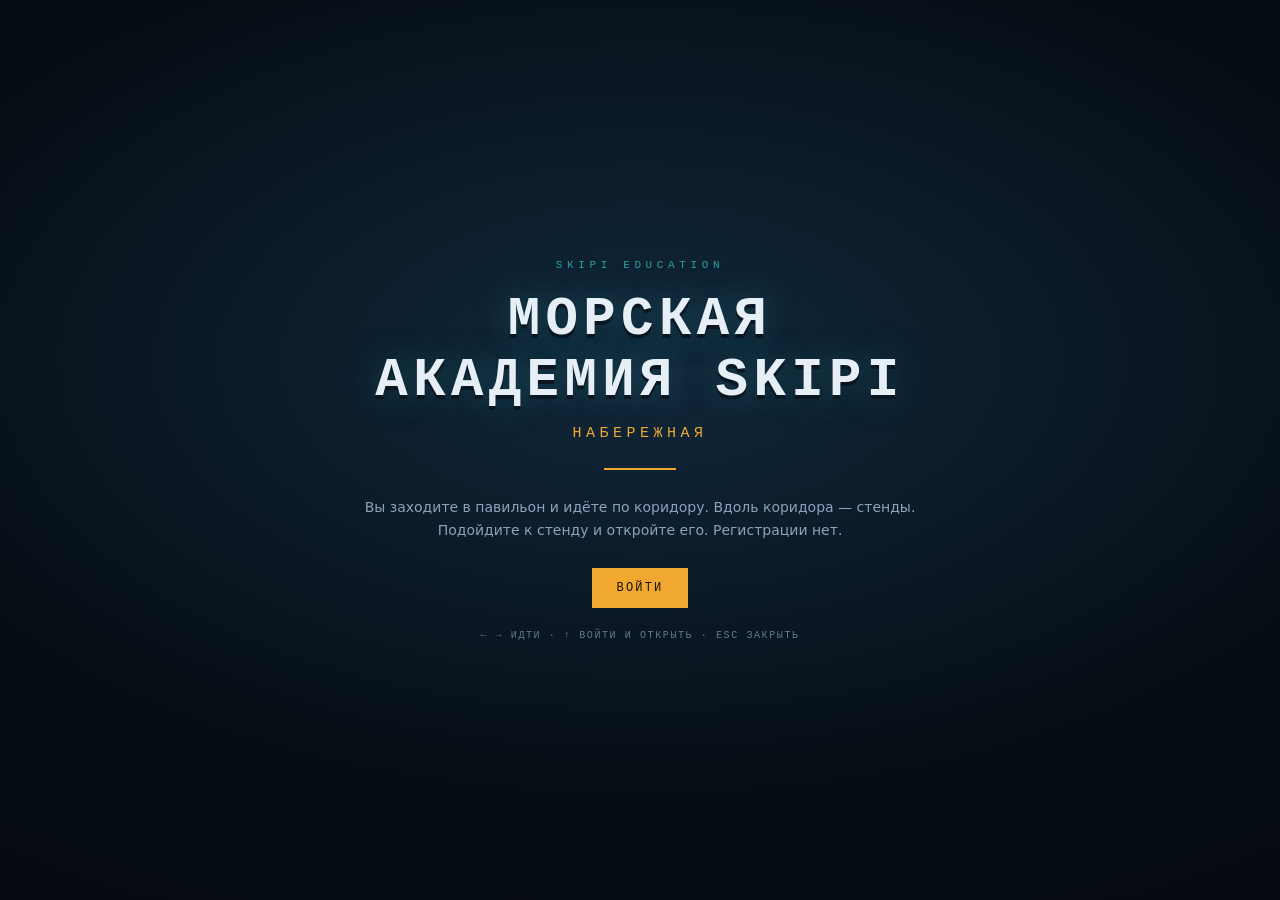
==== pavilion/index.html @ b399c6f3 "надпись на щите любой длины; человечек остаётся у стенда после карточки Зеркало site/ из skipi-educa" ====
<!doctype html>
<html lang="ru">
<head>
<meta charset="utf-8">
<meta name="viewport" content="width=device-width, initial-scale=1, viewport-fit=cover">
<title>Skipi Education — павильон «Коммуникация»</title>
<meta name="robots" content="noindex, nofollow, noarchive">
<meta name="referrer" content="no-referrer">
<link rel="icon" href="data:image/svg+xml,<svg xmlns='http://www.w3.org/2000/svg' viewBox='0 0 16 16'><rect width='16' height='16' fill='%230c1a26'/><rect x='3' y='3' width='10' height='2' fill='%23f0a830'/><rect x='3' y='7' width='7' height='2' fill='%23e6eef6'/><rect x='3' y='11' width='10' height='2' fill='%232aa0a0'/></svg>">
<style>
  :root{
    --ink:#07101a; --panel:#0e1d2b; --panel-2:#13293c; --line:#20425c; --line-2:#1b3448;
    --amber:#f0a830; --teal:#2aa0a0; --paper:#e6eef6; --muted:#8aa4bb;
    --mono: ui-monospace, "SF Mono", "JetBrains Mono", Menlo, Consolas, "Liberation Mono", monospace;
    --sans: system-ui, -apple-system, "Segoe UI", Roboto, "Helvetica Neue", Arial, sans-serif;
  }
  *{box-sizing:border-box}
  [hidden]{display:none !important}
  html,body{height:100%}
  body{
    margin:0; background:var(--ink); color:var(--paper); font-family:var(--sans);
    display:flex; align-items:center; justify-content:center; overflow:hidden;
    -webkit-tap-highlight-color:transparent;
  }
  body::before{
    content:""; position:fixed; inset:0; pointer-events:none; z-index:60;
    background:radial-gradient(130% 100% at 50% 45%, rgba(0,0,0,0) 48%, rgba(0,0,0,.55) 100%);
  }
  #stage{position:relative; line-height:0}
  #screen{display:block; image-rendering:pixelated; image-rendering:crisp-edges;
    background:#060d14; box-shadow:0 0 0 1px #16293a, 0 30px 80px rgba(0,0,0,.65)}
  #overlay{position:absolute; inset:0; line-height:normal; pointer-events:none;
    font-family:var(--mono); user-select:none}

  /* ── приборы ───────────────────────────────────────── */
  .hud-top{position:absolute; left:0; right:0; top:0; display:flex; justify-content:space-between;
    align-items:flex-start; padding:14px 16px; gap:12px}
  .hud-right{display:flex; align-items:flex-start; gap:8px}
  .hud-left{display:flex; align-items:flex-start; gap:8px}
  .plate.guest{border-top-color:#7fb069}
  .plate.guest small{color:#9fd4a8; letter-spacing:.1em; font-size:11px; text-transform:none}
  .plate{background:rgba(8,18,28,.82); border:1px solid var(--line); border-top:2px solid var(--amber);
    padding:6px 10px 7px; font-size:11px; letter-spacing:.14em; text-transform:uppercase; color:var(--paper)}
  .plate small{display:block; font-size:9px; letter-spacing:.18em; color:var(--muted); margin-top:3px}
  .plate.count{border-top-color:var(--teal); text-align:right}
  .plate.count b{font-size:14px; letter-spacing:.06em; color:var(--amber)}
  .tool{pointer-events:auto; cursor:pointer; font-family:var(--mono); font-size:10px; letter-spacing:.14em;
    text-transform:uppercase; padding:8px 11px; background:rgba(8,18,28,.86); color:var(--paper);
    border:1px solid var(--line); border-top:2px solid var(--teal)}
  .tool:hover{border-color:var(--teal); color:#9fe3e3}
  .tool.add{border-top-color:var(--amber)}
  .tool.add:hover{border-color:var(--amber); color:#ffd98a}

  .rail{position:absolute; left:16px; right:16px; bottom:14px; height:26px}
  .rail-line{position:absolute; left:0; right:0; top:12px; height:2px; background:#1b3448}
  .rail-dot{position:absolute; top:7px; width:12px; height:12px; margin-left:-6px;
    background:#0e1d2b; border:2px solid #2d5473; transform:rotate(45deg)}
  .rail-dot.seen{background:var(--teal); border-color:#7fd6d6}
  .rail-you{position:absolute; top:0; width:2px; height:26px; margin-left:-1px; background:var(--amber);
    box-shadow:0 0 8px rgba(240,168,48,.8)}
  .rail-cap{position:absolute; top:4px; width:8px; height:18px; margin-left:-4px;
    border:2px solid #2d5473; background:#0e1d2b}

  .prompt{position:absolute; left:50%; bottom:48px; transform:translateX(-50%); opacity:0;
    transition:opacity .12s; display:flex; align-items:stretch; white-space:nowrap}
  .prompt.on{opacity:1}
  .prompt .cap{background:var(--amber); color:#1a1205; font-size:10px; font-weight:700;
    letter-spacing:.12em; text-transform:uppercase; padding:6px 11px; display:flex; align-items:center}
  .prompt .key{background:rgba(8,18,28,.92); border:1px solid var(--line); border-left:none;
    color:var(--muted); font-size:9px; letter-spacing:.12em; padding:6px 10px; display:flex; align-items:center}
  .prompt .tip{display:none}

  .toast{position:absolute; left:50%; bottom:92px; transform:translateX(-50%); opacity:0;
    transition:opacity .18s; background:rgba(8,18,28,.94); border:1px solid var(--line);
    border-left:2px solid var(--teal); padding:8px 14px; font-size:11px; letter-spacing:.08em; color:var(--paper)}
  .toast.on{opacity:1}

  .touch{position:fixed; left:0; right:0; bottom:0; z-index:30; display:none;
    justify-content:space-between; padding:0 16px calc(18px + env(safe-area-inset-bottom)); pointer-events:none}
  body.is-touch .touch{display:flex}
  .tbtn{pointer-events:auto; width:62px; height:62px; border:1px solid var(--line);
    background:rgba(10,22,34,.8); color:var(--paper); font-size:22px; display:grid; place-items:center;
    font-family:var(--mono)}
  .tbtn:active{background:rgba(240,168,48,.3)}
  .tpair{display:flex; gap:12px}
  .tbtn.act{border-top:2px solid var(--amber); font-size:11px; letter-spacing:.1em}

  /* ── титул ─────────────────────────────────────────── */
  #title{position:fixed; inset:0; z-index:40; display:grid; place-items:center;
    background:radial-gradient(90% 70% at 50% 40%, #11283b 0%, #060d14 70%)}
  #title.hide{display:none}
  .title-box{text-align:center; padding:0 24px; max-width:640px}
  .title-kicker{font-family:var(--mono); font-size:11px; letter-spacing:.42em; color:var(--teal);
    text-transform:uppercase; margin-bottom:18px}
  .title-main{font-family:var(--mono); font-weight:700; font-size:clamp(28px,6vw,54px);
    letter-spacing:.1em; margin:0; text-shadow:0 4px 0 #0a1622, 0 0 34px rgba(42,160,160,.35)}
  .title-sub{font-family:var(--mono); font-size:clamp(11px,2.2vw,15px); letter-spacing:.3em;
    text-transform:uppercase; color:var(--amber); margin:14px 0 0}
  .title-rule{width:72px; height:2px; background:var(--amber); margin:26px auto}
  .title-note{font-size:14px; line-height:1.65; color:var(--muted); margin:0 0 26px}
  .btn{font-family:var(--mono); font-size:12px; letter-spacing:.18em; text-transform:uppercase;
    padding:12px 24px; border:1px solid var(--amber); color:#1a1205; background:var(--amber); cursor:pointer}
  .btn:hover{background:#ffc357; border-color:#ffc357}
  .btn.ghost{background:transparent; color:var(--paper); border-color:var(--line)}
  .btn.ghost:hover{border-color:var(--teal); color:#9fe3e3}
  .btn.danger{background:transparent; color:#e08a7a; border-color:#5a3029}
  .btn.danger:hover{border-color:#e0674a; color:#ffb3a1}
  .btn.sm{padding:8px 13px; font-size:10px; letter-spacing:.12em}
  .title-keys{font-family:var(--mono); font-size:10px; letter-spacing:.16em; color:#5f7b93;
    margin-top:22px; text-transform:uppercase}

  /* ── общий диалог ──────────────────────────────────── */
  .sheet{position:fixed; inset:0; z-index:50; display:none; align-items:center; justify-content:center;
    padding:24px; background:rgba(4,9,14,.74); backdrop-filter:blur(3px)}
  .sheet.on{display:flex}
  .card{width:min(640px,100%); max-height:min(86vh,820px); overflow:auto; background:var(--panel);
    border:1px solid var(--line); border-top:3px solid var(--amber); box-shadow:0 30px 90px rgba(0,0,0,.7)}
  /* Карточка стенда шире остальных диалогов: слайд слева, текст справа.
     Настольный режим; ниже 980 px раскладка сама становится в одну колонку. */
  #modal .card{width:min(1180px, 92vw)}
  .card-body.two-col{display:grid; grid-template-columns:minmax(0,1.1fr) minmax(0,1fr); gap:28px;
    align-items:start}
  .card-body.two-col .col-img{margin:0}
  .card-body.two-col .col-img .shot{margin-bottom:10px}
  .card-body.two-col .col-txt > :first-child{margin-top:0}
  .card-body.two-col .card-h:first-child{margin-top:0}
  @media (max-width:980px){
    #modal .card{width:min(640px,100%)}
    .card-body.two-col{grid-template-columns:1fr; gap:0}
  }
  .card-head{padding:22px 26px 18px; border-bottom:1px solid var(--line-2); position:relative}
  .card-no{font-family:var(--mono); font-size:10px; letter-spacing:.3em; color:var(--teal); text-transform:uppercase}
  .card-title{font-family:var(--mono); font-size:22px; font-weight:700; margin:9px 0 0}
  .card-lead{margin:12px 0 0; font-size:15px; line-height:1.55; color:#b9cbdb}
  .card-x{position:absolute; top:16px; right:16px; width:30px; height:30px; border:1px solid var(--line);
    background:transparent; color:var(--muted); cursor:pointer; font-size:16px; font-family:var(--mono)}
  .card-x:hover{color:var(--paper); border-color:var(--amber)}
  .card-body{padding:20px 26px 4px}
  .card-body p{margin:0 0 14px; font-size:15px; line-height:1.68; color:#d2dfea}
  .card-h{font-family:var(--mono); font-size:10px; letter-spacing:.26em; text-transform:uppercase;
    color:var(--amber); margin:22px 0 10px}
  .card ul{list-style:none; margin:0 0 14px; padding:0}
  .card li{position:relative; padding-left:20px; margin-bottom:9px; font-size:14px; line-height:1.6; color:#c6d5e3}
  .card li::before{content:""; position:absolute; left:2px; top:8px; width:6px; height:6px; background:var(--teal)}
  .card-note{margin:18px 26px 0; padding:12px 14px; background:#0b1724; border-left:2px solid var(--teal);
    font-size:13px; line-height:1.6; color:#9fb6c9}
  .card-foot{display:flex; justify-content:space-between; align-items:center; gap:10px;
    padding:18px 26px 22px; margin-top:16px; border-top:1px solid var(--line-2); flex-wrap:wrap}
  .card-foot .grp{display:flex; gap:8px; flex-wrap:wrap}
  .draft{font-family:var(--mono); font-size:9px; letter-spacing:.18em; text-transform:uppercase;
    color:#6f8aa1; border:1px solid #23415a; padding:4px 8px}
  .shot{display:block; width:100%; margin:0 0 16px; border:1px solid var(--line-2); background:#0a141d}

  /* ── стенд как комната: карточка занимает весь кадр, внизу остаётся пол,
        на котором стоит человечек. Старая карточка посередине осталась для
        выхода и прочих диалогов. ───────────────────────────────────────── */
  #modal.room-mode{display:none; background:transparent; padding:0; backdrop-filter:none}
  #modal.room-mode.on{display:block}
  #modal.room-mode .card{
    position:absolute; left:0; top:0; width:100%; margin:0; max-width:none; max-height:none;
    border:none; border-top:3px solid var(--amber); border-radius:0;
    background:rgba(8,19,28,.90); box-shadow:none; overflow:auto;
  }
  #modal.room-mode .card-head{padding:20px 34px 16px}
  #modal.room-mode .card-body{padding:18px 34px 4px}
  #modal.room-mode .card-note{margin:16px 34px 0}
  #modal.room-mode .card-foot{padding:16px 34px 20px}
  /* запас снизу, чтобы последняя строка не резалась о край комнаты */
  #modal.room-mode .card{padding-bottom:26px}
  #modal.room-mode .card-body.two-col{grid-template-columns:minmax(0,1.05fr) minmax(0,1fr); gap:34px}
  /* правая колонка не заезжает туда, где стоит человечек */
  #modal.room-mode .col-txt{padding-right:clamp(0px, 9vw, 170px)}
  /* ── меню модуля: список стендов с перетаскиванием ─────────────────── */
  .mlist{list-style:none; margin:0; padding:0 26px 4px}
  .mrow{display:flex; align-items:center; gap:12px; padding:9px 11px; margin-bottom:6px;
    background:#0b1724; border:1px solid var(--line-2); border-left:2px solid var(--line);
    color:var(--paper); cursor:pointer; user-select:none; touch-action:none}
  .mrow:hover{border-color:var(--teal)}
  .mrow.seen{border-left-color:var(--teal)}
  .mrow.drag{opacity:.55; border-color:var(--amber); border-left-color:var(--amber)}
  .mrow .grip{font-family:var(--mono); color:#4e6a7d; font-size:14px; cursor:grab; flex:0 0 auto;
    letter-spacing:-1px}
  .mrow .num{font-family:var(--mono); font-size:11px; color:#5f7b93; flex:0 0 28px}
  .mrow .shrt{font-family:var(--mono); font-size:10px; letter-spacing:.1em; text-transform:uppercase;
    color:#1a1205; padding:3px 7px; flex:0 1 auto; max-width:42%; overflow:hidden; text-overflow:ellipsis; white-space:nowrap}
  .mrow .ttl{font-size:14px; line-height:1.35; flex:1 1 auto; min-width:0;
    overflow:hidden; text-overflow:ellipsis; white-space:nowrap}
  .mrow .marks{font-family:var(--mono); font-size:10px; color:#5f7b93; flex:0 0 auto; letter-spacing:.08em}
  body.guest-mode .mrow .grip{display:none}
  body.guest-mode .mrow{touch-action:auto}

  .room-fig{position:absolute; right:clamp(12px, 4vw, 90px); pointer-events:none;
    image-rendering:pixelated; image-rendering:crisp-edges; z-index:3}
  @media (max-width:980px){
    #modal.room-mode .card-body.two-col{grid-template-columns:1fr; gap:0}
    #modal.room-mode .col-txt{padding-right:0}
  }
  .dl-h{font-family:var(--mono); font-size:10px; letter-spacing:.26em; text-transform:uppercase;
    color:var(--amber); margin:22px 0 10px}
  .dl{display:flex; align-items:center; gap:12px; padding:11px 13px; margin-bottom:8px;
    background:#0b1724; border:1px solid var(--line-2); border-left:2px solid var(--teal);
    color:var(--paper); text-decoration:none; font-size:14px; line-height:1.45}
  a.dl:hover{border-color:var(--teal); background:#0e2130}
  .dl .kind{font-family:var(--mono); font-size:9px; letter-spacing:.14em; color:#0b1724;
    background:var(--teal); padding:4px 7px; flex:0 0 auto}
  .dl .arrow{margin-left:auto; font-family:var(--mono); color:var(--muted); flex:0 0 auto}
  .dl.held{border-left-color:#6a5030; color:#8aa4bb; cursor:default}
  .dl.held .kind{background:#4a3a20; color:#d9c08a}
  .dl .why{display:block; font-size:12px; color:#6f8aa1; margin-top:3px}
  /* карусель слайдов */
  .car{position:relative}
  .car-nav{position:absolute; top:0; bottom:0; width:46px; display:flex; align-items:center;
    justify-content:center; border:none; background:linear-gradient(90deg, rgba(7,16,26,.75), rgba(7,16,26,0));
    color:var(--paper); font-size:22px; cursor:pointer; font-family:var(--mono); opacity:.55; transition:opacity .15s}
  .car-nav:hover{opacity:1}
  .car-nav.next{right:0; background:linear-gradient(270deg, rgba(7,16,26,.75), rgba(7,16,26,0))}
  .car-nav.prev{left:0}
  .car-dots{display:flex; gap:6px; justify-content:center; margin:-4px 0 12px}
  .car-dot{width:8px; height:8px; background:#27455c; border:none; padding:0; cursor:pointer}
  .car-dot.on{background:var(--amber)}
  .car-count{font-family:var(--mono); font-size:10px; letter-spacing:.16em; color:#5f7b93;
    text-align:center; margin:-6px 0 10px}
  a.dl.video{border-left-color:#e0674a}
  a.dl.video .kind{background:#e0674a; color:#1a0d08}
  a.dl.video:hover{border-color:#e0674a}
  .shot-cap{font-size:12px; color:var(--muted); margin:-10px 0 16px; line-height:1.5}

  /* ── редактор ──────────────────────────────────────── */
  #editor .card{border-top-color:var(--teal)}
  .field{padding:0 26px; margin-bottom:14px}
  .field label{display:block; font-family:var(--mono); font-size:9px; letter-spacing:.22em;
    text-transform:uppercase; color:var(--muted); margin-bottom:6px}
  .field input[type=text], .field textarea{
    width:100%; background:#0a1724; border:1px solid var(--line-2); color:var(--paper);
    font-family:var(--sans); font-size:14px; padding:9px 11px; line-height:1.5; resize:vertical}
  .field input:focus, .field textarea:focus{outline:none; border-color:var(--teal)}
  .field .hint{font-size:11px; color:#5f7b93; margin-top:5px; line-height:1.5}
  .row{display:flex; gap:12px; padding:0 26px; margin-bottom:14px; flex-wrap:wrap}
  .row .field{padding:0; margin:0; flex:1 1 140px}
  .drop{margin:0 26px 16px; border:1px dashed #2b5168; background:#0a1724; padding:18px;
    text-align:center; cursor:pointer; transition:border-color .15s, background .15s}
  .drop:hover, .drop.over{border-color:var(--teal); background:#0c1e2d}
  .drop .big{font-family:var(--mono); font-size:11px; letter-spacing:.16em; text-transform:uppercase; color:var(--paper)}
  .drop .sub{font-size:12px; color:#5f7b93; margin-top:7px; line-height:1.5}
  .drop img{display:block; max-width:100%; max-height:240px; margin:0 auto 12px; border:1px solid var(--line-2)}
  .swatches{display:flex; gap:6px; flex-wrap:wrap}
  .sw{width:26px; height:26px; border:2px solid transparent; cursor:pointer}
  .sw.on{border-color:var(--paper)}
  .icons{display:flex; gap:6px; flex-wrap:wrap}
  .ic{width:34px; height:34px; border:1px solid var(--line-2); background:#0a1724; cursor:pointer;
    display:grid; place-items:center; font-size:9px; font-family:var(--mono); color:var(--muted);
    letter-spacing:.04em; text-transform:uppercase}
  .ic.on{border-color:var(--teal); color:#9fe3e3; background:#0c2230}
  .kv{padding:0 26px 10px; font-size:12px; line-height:1.65; color:var(--muted)}
  .kv b{color:var(--paper); font-weight:600}
  @media (max-width:560px){ .card-title{font-size:18px} .card-body p{font-size:14px} }
</style>
</head>
<body>

<div id="stage">
  <canvas id="screen" width="384" height="216"></canvas>
  <div id="overlay">
    <div class="hud-top">
      <div class="hud-left">
        <div class="plate" id="hud-where">Вестибюль<small>Skipi Education</small></div>
        <div class="plate guest" id="hud-guest" hidden>Слушатель<small id="hud-guest-name">—</small></div>
      </div>
      <div class="hud-right">
        <button class="tool" id="btn-menu" hidden>стенды</button>
        <button class="tool add" id="btn-add" hidden>+ стенд</button>
        <button class="tool" id="btn-data" hidden>данные</button>
        <div class="plate count" id="hud-count" hidden><b>0/0</b><small>стенды</small></div>
      </div>
    </div>
    <div class="rail" id="rail" hidden><div class="rail-line"></div></div>
    <div class="prompt" id="prompt">
      <div class="cap" id="prompt-cap">Открыть</div>
      <div class="key" id="prompt-key">↑ или пробел</div>
      <div class="tip"></div>
    </div>
    <div class="toast" id="toast"></div>
  </div>
</div>

<div class="touch">
  <div class="tpair">
    <button class="tbtn" data-hold="left" aria-label="Влево">←</button>
    <button class="tbtn" data-hold="right" aria-label="Вправо">→</button>
  </div>
  <button class="tbtn act" data-hold="act" aria-label="Действие">ОК</button>
</div>

<div id="title">
  <div class="title-box">
    <div class="title-kicker">Skipi Education</div>
    <h1 class="title-main">КОММУНИКАЦИЯ</h1>
    <div class="title-sub">павильон&nbsp;01</div>
    <div class="title-rule"></div>
    <p class="title-note">Вы заходите в павильон и идёте по коридору. Вдоль коридора — стенды.
      Подойдите к стенду и откройте его. Регистрации нет.</p>
    <button class="btn" id="start">Войти</button>
    <div class="title-keys">← → идти · ↑ войти и открыть · ESC закрыть</div>
  </div>
</div>

<!-- карточка стенда -->
<div id="modal" class="sheet" role="dialog" aria-modal="true">
  <div class="card">
    <div class="card-head">
      <button class="card-x" id="card-x" aria-label="Закрыть">×</button>
      <div class="card-no" id="card-no">Стенд 01</div>
      <h2 class="card-title" id="card-title">—</h2>
      <p class="card-lead" id="card-lead"></p>
    </div>
    <div class="card-body" id="card-body"></div>
    <div class="card-note" id="card-note" hidden></div>
    <div class="card-foot">
      <span class="draft" id="card-draft" hidden>черновик содержания</span>
      <div class="grp">
        <button class="btn ghost sm" id="card-edit">Править стенд</button>
        <button class="btn ghost" id="card-next">Дальше&nbsp;→</button>
      </div>
    </div>
  </div>
</div>

<!-- редактор стенда -->
<div id="editor" class="sheet" role="dialog" aria-modal="true">
  <div class="card">
    <div class="card-head">
      <button class="card-x" id="ed-x" aria-label="Закрыть">×</button>
      <div class="card-no" id="ed-no">Стенд</div>
      <h2 class="card-title">Содержание стенда</h2>
    </div>

    <div class="field" style="margin-top:18px"><label>Изображение на стенде</label></div>
    <div class="drop" id="ed-drop" tabindex="0">
      <img id="ed-img" hidden alt="">
      <div class="big" id="ed-drop-big">Вставьте Ctrl+V · перетащите файл · нажмите, чтобы выбрать</div>
      <div class="sub" id="ed-drop-sub">Картинка ляжет и на стенд в коридоре, и в карточку. Большие снимки уменьшаются сами.</div>
    </div>
    <div class="row" id="ed-img-actions" hidden>
      <button class="btn ghost sm" id="ed-img-clear">Убрать изображение</button>
    </div>
    <div class="field"><label>Подпись под изображением</label>
      <input type="text" id="ed-caption" placeholder="необязательно"></div>

    <div class="row">
      <div class="field"><label>Надпись на стенде</label>
        <input type="text" id="ed-short" placeholder="коротко, но сколько нужно">
        <div class="hint">То, что видно издалека в коридоре.</div></div>
      <div class="field"><label>Заголовок карточки</label>
        <input type="text" id="ed-title" placeholder="Название стенда"></div>
    </div>

    <div class="field"><label>Одной фразой</label>
      <input type="text" id="ed-lead" placeholder="Зачем этот стенд"></div>
    <div class="field"><label>Текст — абзац с новой строки</label>
      <textarea id="ed-body" rows="6"></textarea></div>
    <div class="field"><label>Список — пункт с новой строки</label>
      <textarea id="ed-points" rows="4"></textarea></div>
    <div class="row">
      <div class="field"><label>Заголовок списка</label>
        <input type="text" id="ed-points-title" placeholder="Коротко"></div>
      <div class="field"><label>Сноска</label>
        <input type="text" id="ed-note" placeholder="необязательно"></div>
    </div>
    <div class="field"><label>Пиктограмма — если изображения нет</label>
      <div class="icons" id="ed-icons"></div></div>
    <div class="field"><label>Цвет стенда</label>
      <div class="swatches" id="ed-colors"></div></div>

    <div class="card-foot">
      <div class="grp">
        <button class="btn danger sm" id="ed-del">Удалить</button>
        <button class="btn ghost sm" id="ed-dup">Дублировать</button>
        <button class="btn ghost sm" id="ed-left">←</button>
        <button class="btn ghost sm" id="ed-right">→</button>
      </div>
      <button class="btn" id="ed-done">Готово</button>
    </div>
  </div>
</div>

<!-- меню модуля -->
<div id="menu" class="sheet" role="dialog" aria-modal="true">
  <div class="card">
    <div class="card-head">
      <button class="card-x" id="mn-x" aria-label="Закрыть">×</button>
      <div class="card-no" id="mn-no">Модуль</div>
      <h2 class="card-title" id="mn-title">Стенды</h2>
      <p class="card-lead" id="mn-lead"></p>
    </div>
    <ol class="mlist" id="menu-list"></ol>
    <div class="card-foot"><span class="draft" id="mn-hint"></span>
      <div class="grp"><button class="btn add" id="mn-add" hidden>+ стенд</button>
      <button class="btn ghost" id="mn-done">Закрыть</button></div></div>
  </div>
</div>

<!-- данные -->
<div id="data" class="sheet" role="dialog" aria-modal="true">
  <div class="card">
    <div class="card-head">
      <button class="card-x" id="dt-x" aria-label="Закрыть">×</button>
      <div class="card-no">Данные павильона</div>
      <h2 class="card-title">Где живут стенды</h2>
      <p class="card-lead" id="dt-lead"></p>
    </div>
    <div class="kv" style="padding-top:18px">
      Когда автор курса выкладывает новое содержание, павильон показывает его сразу: ваш прежний
      набор уходит в резерв и возвращается кнопкой ниже, а не пропадает.
      Стенды, которые вы создаёте и правите, хранятся <b>в этом браузере на этом компьютере</b>.
      Ни учётной записи, ни сервера сейчас нет, поэтому на другой ноутбук они сами не переедут.
      Чтобы перенести — выгрузите файл здесь и загрузите его там.
    </div>
    <div class="row" style="margin-top:8px">
      <button class="btn ghost sm" id="dt-export">Выгрузить файл</button>
      <button class="btn ghost sm" id="dt-import">Загрузить файл</button>
      <button class="btn danger sm" id="dt-reset">Вернуть исходные стенды</button>
      <button class="btn ghost sm" id="dt-restore" hidden>Вернуть мой прежний набор</button>
    </div>
    <div class="kv" id="dt-size"></div>
    <div class="card-foot"><span></span><button class="btn" id="dt-done">Закрыть</button></div>
  </div>
</div>

<input type="file" id="file-img" accept="image/*" hidden>
<input type="file" id="file-json" accept="application/json,.json" hidden>

<script src="content/academy.js"></script>
<script src="content/course.js"></script>
<script src="content/guests.js"></script>
<script src="game.js"></script>
</body>
</html>
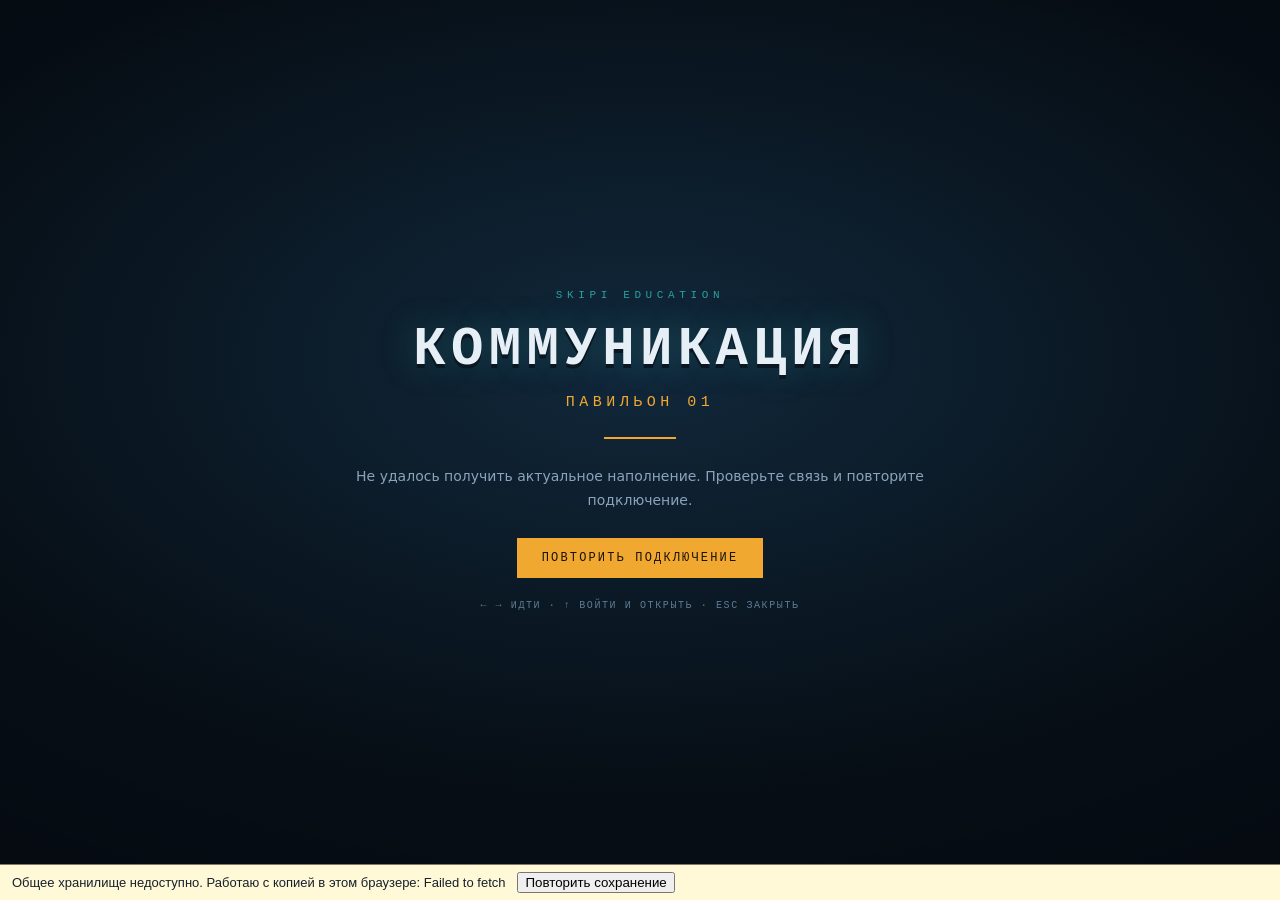
==== commit 6637941b: "Автоматическое сохранение наполнения и доступа в отдельном хранилище академии" ====
--- a/pavilion/index.html
+++ b/pavilion/index.html
@@ -103,6 +103,7 @@
   .btn:hover{background:#ffc357; border-color:#ffc357}
   .btn.ghost{background:transparent; color:var(--paper); border-color:var(--line)}
   .btn.ghost:hover{border-color:var(--teal); color:#9fe3e3}
+  .btn.small{font-size:10px; padding:7px 12px; margin-top:10px}
   .btn.danger{background:transparent; color:#e08a7a; border-color:#5a3029}
   .btn.danger:hover{border-color:#e0674a; color:#ffb3a1}
   .btn.sm{padding:8px 13px; font-size:10px; letter-spacing:.12em}
@@ -186,6 +187,32 @@
   .mrow .ttl{font-size:14px; line-height:1.35; flex:1 1 auto; min-width:0;
     overflow:hidden; text-overflow:ellipsis; white-space:nowrap}
   .mrow .marks{font-family:var(--mono); font-size:10px; color:#5f7b93; flex:0 0 auto; letter-spacing:.08em}
+  /* ── дерево: корпуса → курсы → разделы → стенды ────────────────────── */
+  #tree .card{width:min(760px,100%); border-top-color:var(--teal)}
+  .tree{list-style:none; margin:0; padding:6px 26px 10px}
+  .tree ul{list-style:none; margin:0; padding:0 0 0 18px; border-left:1px solid var(--line-2)}
+  .tree li{margin:0; padding:0}
+  .tree li::before{display:none}
+  .t-row{display:flex; align-items:center; gap:10px; padding:7px 10px; margin:3px 0; cursor:pointer;
+    border:1px solid transparent; color:var(--paper); user-select:none; min-width:0}
+  .t-row:hover{border-color:var(--teal); background:#0b1724}
+  .t-row.closed{color:#55738a; cursor:default}
+  .t-row.closed:hover{border-color:transparent; background:none}
+  .t-row.here{border-left:2px solid var(--amber); background:#0f1f2d}
+  .t-row .kind{font-family:var(--mono); font-size:9px; letter-spacing:.2em; text-transform:uppercase;
+    color:#5f7b93; flex:0 0 64px}
+  .t-row .name{flex:1 1 auto; min-width:0; overflow:hidden; text-overflow:ellipsis; white-space:nowrap}
+  .t-row.lvl-building .name{font-family:var(--mono); font-size:12px; letter-spacing:.14em; text-transform:uppercase; color:var(--teal)}
+  .t-row.lvl-course .name{font-size:15px; font-weight:600}
+  .t-row.lvl-pavilion .name{font-size:14px}
+  .t-row.lvl-stand{padding:4px 10px}
+  .t-row.lvl-stand .name{font-size:13px; color:#c9d6e0}
+  .t-row.lvl-stand.seen .num{color:var(--teal)}
+  .t-row .num{font-family:var(--mono); font-size:10px; color:#5f7b93; flex:0 0 24px}
+  .t-row .shrt{font-family:var(--mono); font-size:9px; letter-spacing:.1em; text-transform:uppercase;
+    color:#1a1205; padding:2px 6px; flex:0 1 auto; max-width:38%; overflow:hidden; text-overflow:ellipsis; white-space:nowrap}
+  .t-row .marks{font-family:var(--mono); font-size:10px; color:#5f7b93; flex:0 0 auto; letter-spacing:.08em; white-space:nowrap}
+  .t-row .local{color:var(--amber)}
   body.guest-mode .mrow .grip{display:none}
   body.guest-mode .mrow{touch-action:auto}
 
@@ -206,6 +233,13 @@
   .dl .arrow{margin-left:auto; font-family:var(--mono); color:var(--muted); flex:0 0 auto}
   .dl.held{border-left-color:#6a5030; color:#8aa4bb; cursor:default}
   .dl.held .kind{background:#4a3a20; color:#d9c08a}
+  a.dl.link{cursor:pointer}
+  .mode{pointer-events:auto; display:flex; border:1px solid var(--line); border-top:2px solid var(--amber); background:rgba(8,18,28,.86)}
+  .mode .seg{cursor:pointer; font-family:var(--mono); font-size:10px; letter-spacing:.14em; text-transform:uppercase;
+    padding:8px 11px; background:transparent; color:var(--muted); border:none}
+  .mode .seg + .seg{border-left:1px solid var(--line)}
+  .mode .seg.on{background:var(--amber); color:#07101a; font-weight:700}
+  .mode .seg:not(.on):hover{color:#ffd98a}
   .dl .why{display:block; font-size:12px; color:#6f8aa1; margin-top:3px}
   /* карусель слайдов */
   .car{position:relative}
@@ -267,6 +301,11 @@
         <div class="plate guest" id="hud-guest" hidden>Слушатель<small id="hud-guest-name">—</small></div>
       </div>
       <div class="hud-right">
+        <div class="mode" id="mode" hidden>
+          <button class="seg" id="mode-build" title="Мастерская: дерево, разделы, стенды, связи">наполнение</button>
+          <button class="seg" id="mode-play" title="Павильон как его видит слушатель">игра</button>
+        </div>
+        <button class="tool" id="btn-tree" hidden>дерево</button>
         <button class="tool" id="btn-menu" hidden>стенды</button>
         <button class="tool add" id="btn-add" hidden>+ стенд</button>
         <button class="tool" id="btn-data" hidden>данные</button>
@@ -384,6 +423,19 @@
 </div>
 
 <!-- меню модуля -->
+<div id="tree" class="sheet" role="dialog" aria-modal="true">
+  <div class="card">
+    <div class="card-head">
+      <button class="card-x" id="tr-x" aria-label="Закрыть">×</button>
+      <div class="card-no">Дерево</div>
+      <h2 class="card-title" id="tr-title">Академия</h2>
+      <p class="card-lead" id="tr-lead"></p>
+    </div>
+    <ul class="tree" id="tree-list"></ul>
+    <div class="card-foot"><span class="draft" id="tr-hint">нажмите на строку, чтобы перейти туда</span>
+      <button class="btn ghost" id="tr-done">Закрыть</button></div>
+  </div>
+</div>
 <div id="menu" class="sheet" role="dialog" aria-modal="true">
   <div class="card">
     <div class="card-head">
@@ -391,6 +443,16 @@
       <div class="card-no" id="mn-no">Модуль</div>
       <h2 class="card-title" id="mn-title">Стенды</h2>
       <p class="card-lead" id="mn-lead"></p>
+      <button class="btn ghost small" id="mn-rename" hidden>✎ название раздела</button>
+    </div>
+    <div id="mn-form" hidden>
+      <div class="row">
+        <div class="field"><label>Название раздела</label><input type="text" id="mn-t"></div>
+        <div class="field"><label>Подзаголовок</label><input type="text" id="mn-s">
+          <div class="hint">Мелкая строка под названием на вывеске коридора.</div></div>
+      </div>
+      <div class="row"><button class="btn" id="mn-save">Сохранить</button>
+        <button class="btn ghost" id="mn-cancel">Отмена</button></div>
     </div>
     <ol class="mlist" id="menu-list"></ol>
     <div class="card-foot"><span class="draft" id="mn-hint"></span>
@@ -432,6 +494,10 @@
 <script src="content/academy.js"></script>
 <script src="content/course.js"></script>
 <script src="content/guests.js"></script>
-<script src="game.js"></script>
+<script src="content/links.js"></script>
+<script src="model.js"></script>
+<script src="content/sync-config.js"></script>
+<script src="sync.js"></script>
+<script src="game-bootstrap.js"></script>
 </body>
 </html>
